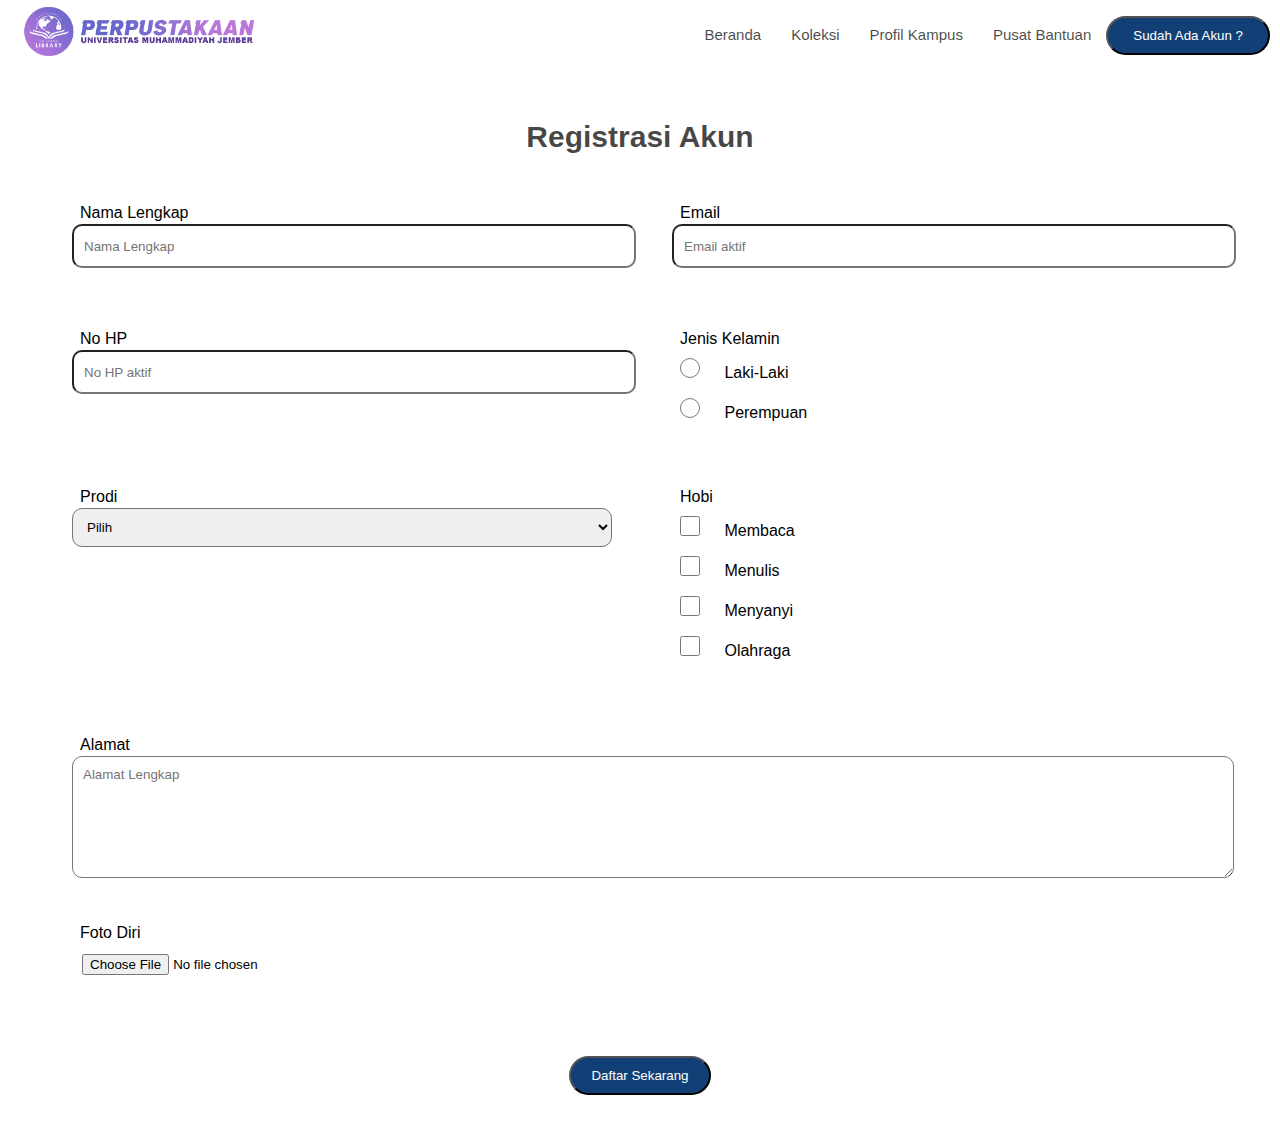
==== form.html @ 310d50aa "Tugas JavaScript" ====
<!DOCTYPE html>
<html lang="en">
<head>
    <meta charset="UTF-8">
    <meta name="viewport" content="width=device-width, initial-scale=1.0">
    <title>Document</title>
    <link rel="stylesheet" href="src/css/style.css">
</head>
<body style="margin: 0;">
    <nav>
        <img src="src/image/logo_perpus.png" alt="logo" height="60px">
        <ul>
            <li><a href="index.html">Beranda</a></li>
            <li><a href="#koleksi">Koleksi</a></li>
            <li><a href="#profil">Profil Kampus</a></li>
            <li><a href="">Pusat Bantuan</a></li>
            <a href=""><button>Sudah Ada Akun ?</button></a>
        </ul>
    </nav>
    <section>
    <h1>Registrasi Akun</h1>
    
    <form action="" method="post">
    <div class="parent-section">
    <div class="section50">
    <label for="nama">Nama Lengkap</label><br>
    <input type="text" name="nama" placeholder="Nama Lengkap" required><br>
    </div>
    <div class="section50">
    <label for="email">Email</label><br>
    <input type="email" name="email" placeholder="Email aktif" required><br>
    </div>
    </div>

    <div class="parent-section">
    <div class="section50">
    <label for="no_hp">No HP</label><br>
    <input type="text" name="no_hp" placeholder="No HP aktif"><br>
    </div>
    <div class="section50">
    <label >Jenis Kelamin</label><br>
    <input type="radio" id="jk" name="jk">
    <label class="jenis_kelamin">Laki-Laki</label><br>
    <input type="radio" id="jk" name="jk">
    <label class="jenis_kelamin">Perempuan</label><br>
</div>
</div>
<div class="parent-section">
    <div class="section50">
    <label for="prodi">Prodi</label>
    <select name="prodi" id="prodi">
        <option value="">Pilih</option>
        <optgroup label="Fakultas Teknik" id="fakultas">
        <option value="Teknik sipil">Teknik Sipil</option>
        <option value="Teknik informatika">Teknik Informatika</option>
        <option value="Teknik lingkungan">Teknik Lingkungan</option>
        <option value="Teknik mesin">Teknik Mesin</option>
        <option value="Sistem informasi">Sistem Informasi</option>
    </optgroup>
    <optgroup label="Hukum" id="fakultas">
        <option value="ilmu hukum">Hukum</option>
    </optgroup>
    <optgroup label="Keguruan & Ilmu Pengetahuan">
        <option value="Bahasa Inggris">Pend. Bahasa Inggris</option>
        <option value="Sastra Indonesia">Pend. Bahasa & Sastra Indonesia</option>
        <option value="biologi">Pend. Biologi</option>
        <option value="Matematika">Pend. Matematika</option>
        <option value="PG Paud">PG PAUD</option>
        <option value="olahraga">Pend. Olahraga</option>
        <option value="ppg">Program Profesi Guru</option>
    </optgroup>
    <optgroup label="Agama Islam" id="fakultas"> 
        <option value="Agama islam">Pend. Agama Islam</option>
        <option value="ekonomi syariah">Ekonomi Syariah</option>
    </optgroup>
    <optgroup label="Pertanian" id="fakultas">
        <option value="Agroteknologi">Agroteknologi</option>
        <option value="agribisnis">Agribisnis</option>
        <option value="TIP">Teknologi Industri Pertanian</option>
    </optgroup>
    <optgroup label="Ekonomi & Bisnis">
        <option value="manajemen">Manajemen</option>
        <option value="akuntansi">Akuntansi</option>
        <option value="s2 manajemen">S-2 Magister Manajemen</option>
    </optgroup>
    <optgroup label="Ilmu Sosial & Politik" id="fakultas">
        <option value="ilmu pemerintahan">Ilmu Pemerintahan</option>
        <option value="ilmu komunikasi">Ilmu Komunikasi</option>
        <option value="perhotelan">D3 Perhotelan</option>
    </optgroup>
    <optgroup label="Psikologi" id="jurusan">
        <option value="psikologi">Psikologi</option>
    </optgroup>
    <optgroup label="Ilmu Kesehatan">
        <option value="S1 Keperawatan">S1 Keperawatan</option>
        <option value="D3 Keperawatan">D3 Keperawatan</option>
        <option value="profesi ners">Profesi Ners</option>
    </optgroup>
    </select><br>
</div>

<div class="section50">
    <label>Hobi</label><br>
    <input type="checkbox" id="hobi" name="membaca" >
    <label for="membaca">Membaca</label><br>
    <input type="checkbox" id="hobi" name="menulis">
    <label for="menulis">Menulis</label><br>
    <input type="checkbox" id="hobi" name="menyanyi">
    <label for="menyanyi">Menyanyi</label><br>
    <input type="checkbox" id="hobi" name="olahraga">
    <label for="olahraga">Olahraga</label>
</div>
</div>
<div style="padding:0px 30px; margin: 40px;">
    <label for="alamat">Alamat</label><br>
    <textarea name="alamat" id="alamat" cols="30" rows="3" placeholder="Alamat Lengkap"></textarea><br>
</div>
<div style="padding:0px 30px; margin: 40px;">
    <label for="foto">Foto Diri</label><br>
    <input type="file" id="foto" name="foto"><br>
</div>
<div class="btn-submit">
    <button type="submit">Daftar Sekarang</button>
</div>
</form>
</section>
</body>
</html>
---- src/css/style.css ----
:root {
    --button-color: #124076;
    --font-color:rgba(0, 0, 0, 0.719);

  }
*{
    font-family: "Poppins", sans-serif;
  }
body{
    margin: 0;
    padding: 0;
}
nav{
    
    display: flex;
    position: fixed;
    justify-content: space-between;
    padding-left: 20px;
    height: 70px;
    z-index: 1;
    background-color: white;
    width: 100%;
}
nav img{
    padding-top: 2px;
}
nav ul {
    display: flex;
    list-style: none;
    text-decoration: none;
    align-items: center;
    justify-content: center;
    padding-right: 30px;

}
nav ul li{
    padding: 0px 15px;

}
nav ul li a{
    font-size: 15px;
    text-decoration: none;
    color: var(--font-color);
    
}
nav ul button {
    padding: 10px 25px;
    background-color:var(--button-color);
    color: white;
    border-radius: 20px;
    font-size: 16;
    font-weight: 500;
}
nav ul button:hover {
    padding: 10px 25px;
    background-color:var(--button-color);
    color: white;
    border-radius: 20px;
    font-size: 16;
    font-weight: 700;
}
#btn-registrasi{
    background-color: transparent;
    color: var(--font-color);
}
#btn-registrasi:hover{
    background-color: var(--button-color);
    color: white;
}
/*
index
*/

.carousel-container {
    width: 100%;
    position: relative;
    margin: auto;
    padding-top: 70px;
    
}
.mySlide{
    display: none;
}
img {
    vertical-align: middle;
}
.dot   {
    height: 15px;
    width: 15px;
    margin: 0 2px;
    background-color: #bbb;
    border-radius: 50%;
    display: inline-block;
    transition: background-color 0.6s ease;
}
.active {
    background-color: #717171;
  }
.fade {
    animation-name: fade;
    animation-duration: 2s;
  }

@keyframes fade{
    from {opacity: 50%;}
    to {opacity: 100%;}
}


.content-koleksi{
    padding:20px;
}

.row{
    display:flex;
    margin: 80px;
    justify-content: center;
    
    
}
.col-3{
    width: 30%;
    text-align: center;
    padding: 0px 25px;
    
}
.col-3 img{
    border-radius: 50%;
    width: 100px;
}
.col-3 h2 {
    margin: 20px;
    font-size: 20px;
    font-weight: bold;
    color:var(--font-color);
    font-family: "Poppins", sans-serif;
}
.col-3 p{
    color: var(--font-color);
    font-family: "Poppins", sans-serif;
    font-size: 15px;
}

.col-5 {
    width: 50%;
    padding:20px;
}
.col-5 ul{
    list-style: none;
    font-size: 15px;
    font-weight: normal;

}

.content-profil {
    background-image: linear-gradient(to bottom, #ffffff, #8b84dd85,#ffffff);
    padding: 25px;
}
.content-profil img{
    position: relative;
    width: 40%;
    height: 300px;
    border-radius: 20%;
    padding: 0 80px;
    animation: pulse 6s ease-in-out ;

}
@keyframes pulse{
    0%{
        transform: translate(-50%, -50%) scale(1);
        opacity: 1;
    }
    50%{
        transform:  scale(1.2);
        opacity: 0.7;
    }
    100%{
        transform: scale(1);
        opacity: 1;
    }
}
.profil1{
    display: inline-block;
    border-radius: 5%;
    width: 100%;
    position: relative;
    
}
.profil1 p {
    padding-right: 25px;
    padding-left: 20px;
    display:inline-block;
    vertical-align: middle;
    width: 40%;
    color: var(--font-color);
    font-family: "Poppins", sans-serif;
    font-size: 15px;
    text-align: center;

}

footer{
    background-color: #000000d2;
    color: white;
    height: 100%;
    padding: 20px;
    margin: 0%;
}
.sub-footer {
    background-color: black;
    color:rgba(255, 255, 255, 0.678);
    width: 100%;
    text-align: center;
    padding: 10px 0px;
    font-size: 12px;
}

/*
form
*/
section{
    position: relative;
    margin: auto;
    width: 100%;
    padding-top :100px;
}
section h1{
    text-align: center;
    color: var(--font-color);
    font-size: 30px;

}

input, 
textarea
{
    width: 100%;
    height: 20px;
    padding: 10px;
    margin: 2px;
    border-radius: 10px;
}
select{
    padding: 10px;
    width: 100%;
    margin: 2px;
    border-radius: 10px;
    
}
#alamat{
    height: 100px;
}
#jk,
#hobi{
    margin: 10px;
    width: 20px;
}

label{
    padding: 10px;
}

.parent-section{
    display: flex;
    padding: 0px 40px;
}
.section50{
    width: 45%;
    align-items: center;
    justify-content: space-between;
    padding: 30px;
}
.btn-submit{
text-align: center;
padding: 30px;
}

.btn-submit button{
    padding: 10px 20px;
    border-radius: 20px;
    background-color: var(--button-color);
    color: white;
    font-weight: medium;
    
}
.btn-submit button:hover{
    padding: 10px 20px;
    border-radius: 20px;
    background-color: var(--button-color);
    color: white;
    font-weight: bold;
    
}
.content-js{
    margin: 0px 200px;
}
.content-js input{
    width: 50px;
    padding: 5px;
    border: 1px solid var(--font-color);
    border-radius: 10px;
    height: 10px;
}
.class-operator{
    display: flex;
    align-items: center;
    justify-content: space-between;
    width: 400px;
    
}
.class-pop{
    display: flex;
    align-items: center;
    justify-content: space-between;
    width: 400px;
    
}
.class-operator p {
    margin: 0px 10px;

}
.content-js img{
    text-align: center;
    width: 100%;
}
.class-operator button {
    padding: 5px 20px;
    border-radius: 20px;
    background-color: none;
    color: var(--font-color);
}
.class-operator button:hover {
    padding: 5px 20px;
    border-radius: 20px;
    background-color: var(--button-color);
    color: white;
}
.class-pop button {
    padding: 10px 20px;
    border-radius: 20px;
    color: white;
    background-color: var(--button-color);
    font-size: 20px;
}
.class-pop button:hover {
    padding: 10px 20px;
    border-radius: 20px;
    background-color: transparent;
    color: var(--button-color);
    font-size: 20px;
}
/*
.section50{ 
    display: flex;
}*/
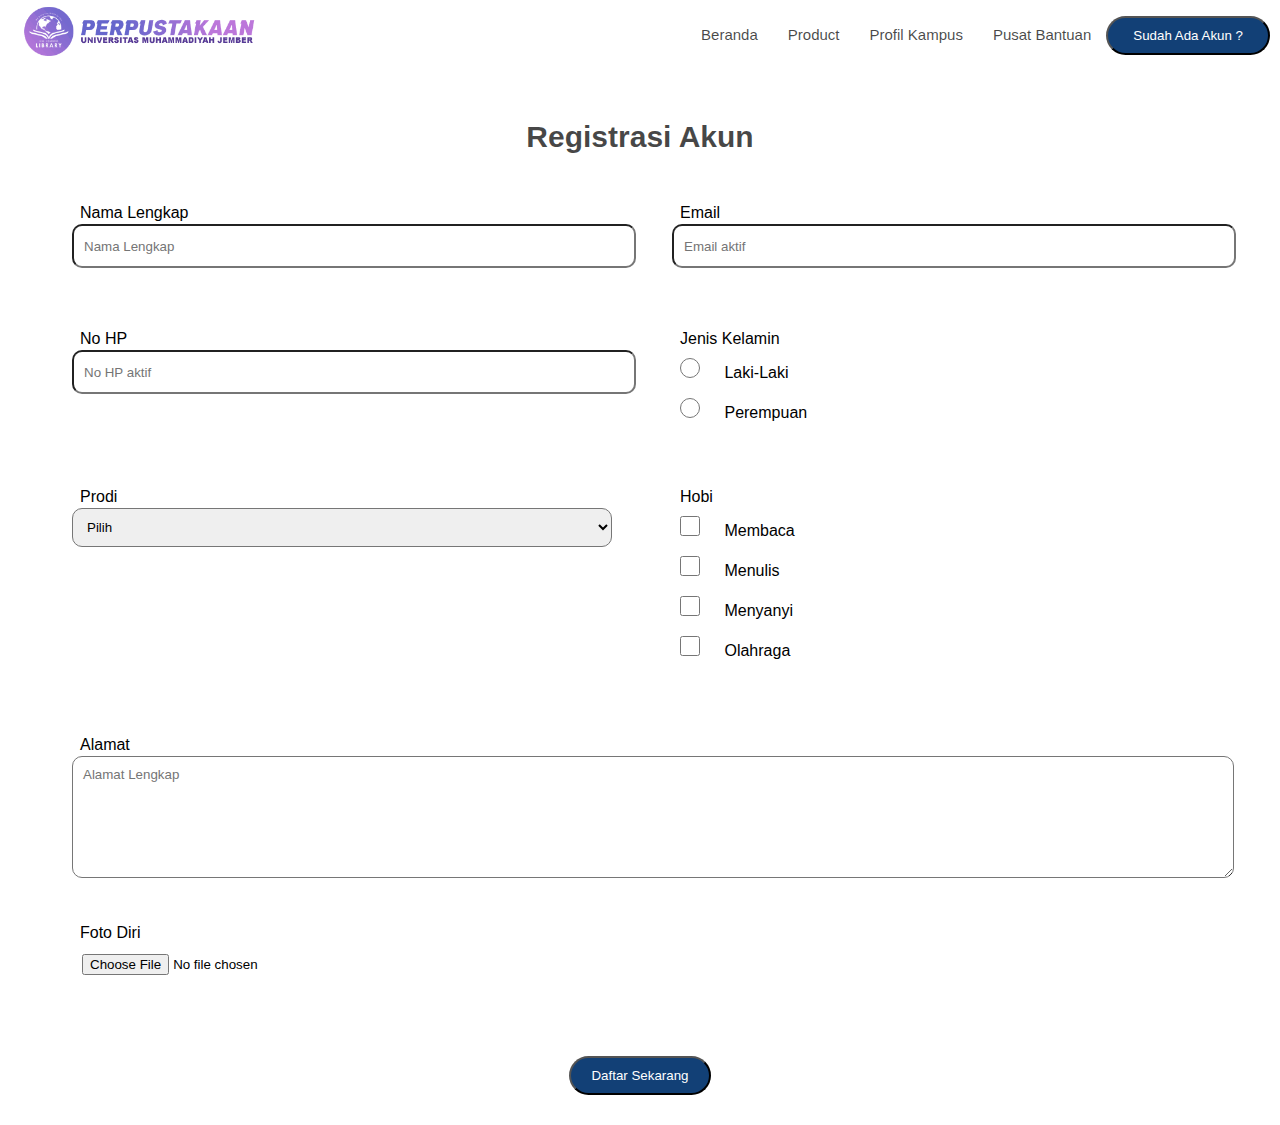
==== commit aeaf5ecf: "Tugas 8 produkApi" ====
--- a/form.html
+++ b/form.html
@@ -11,10 +11,10 @@
         <img src="src/image/logo_perpus.png" alt="logo" height="60px">
         <ul>
             <li><a href="index.html">Beranda</a></li>
-            <li><a href="#koleksi">Koleksi</a></li>
+            <li><a href="productApi.html">Product</a></li>
             <li><a href="#profil">Profil Kampus</a></li>
             <li><a href="">Pusat Bantuan</a></li>
-            <a href=""><button>Sudah Ada Akun ?</button></a>
+            <a href="index.html"><button>Sudah Ada Akun ?</button></a>
         </ul>
     </nav>
     <section>
--- a/src/css/style.css
+++ b/src/css/style.css
@@ -349,7 +349,94 @@
     color: var(--button-color);
     font-size: 20px;
 }
-/*
-.section50{ 
-    display: flex;
-}*/+
+/*prudukArray*/
+#listProduk{
+    display: flex;
+    justify-content: center;
+    flex-wrap: wrap;
+    padding: 0px 20px;
+
+}
+.card{
+    height: 500px;
+    width: 180px;
+    text-align: center;
+    border: 1px solid none;
+    border-radius: 20px;
+    margin: 10px;
+    
+}
+.card-image{
+    padding-top: 20px;
+    height: 224px;
+  
+}
+.card-image img {
+    height: 100%;
+    box-shadow: 3px 8px 10px rgba(95, 84, 84, 0.5);
+    
+}
+
+.card-title{
+    font-family: "Poppins", sans-serif;
+    font-size: 14px;
+    font-weight: medium;
+    text-transform:uppercase;
+}
+.card-text {
+    width: 180px; 
+    white-space: nowrap; 
+    overflow: hidden; 
+    text-overflow: ellipsis;
+    font-family: "Poppins", sans-serif;
+    font-size: 12px;
+    font-weight: normal;
+    padding-bottom :10px;
+}
+
+.btn-buy{
+    border: none;
+    background-color: rgb(21, 190, 21);
+    padding:10px 20px;
+    font-size: 12px;
+    font-weight: medium;
+    border-radius: 20px;
+    text-decoration: none;
+    color: rgb(0, 0, 0);
+
+}
+.btn-buy:hover {
+    border: none;
+    background-color: rgb(253, 239, 44);
+    padding:12px 22px;
+    font-size: 13px;
+    font-weight: bold;
+    border-radius: 20px;
+    text-decoration: none;
+    color: rgb(7, 7, 7);
+    
+}
+.banner{
+    position: relative;
+    
+}
+.title-baner{
+    position: absolute;
+    padding-top:120px;
+    padding-left: 200px;
+    font-family: "Madimi One", sans-serif;
+    font-weight: 400;
+    font-style: normal;
+    font-size: 50px;
+    color: var(--font-color);
+}
+#p-banner{
+    position: absolute;
+    padding-top:200px;
+    padding-left: 200px;
+    width: 400px;
+    font-family:"Poppins", sans-serif ;
+    font-size: 14px;
+    color: rgba(0, 0, 0, 0.705);
+}